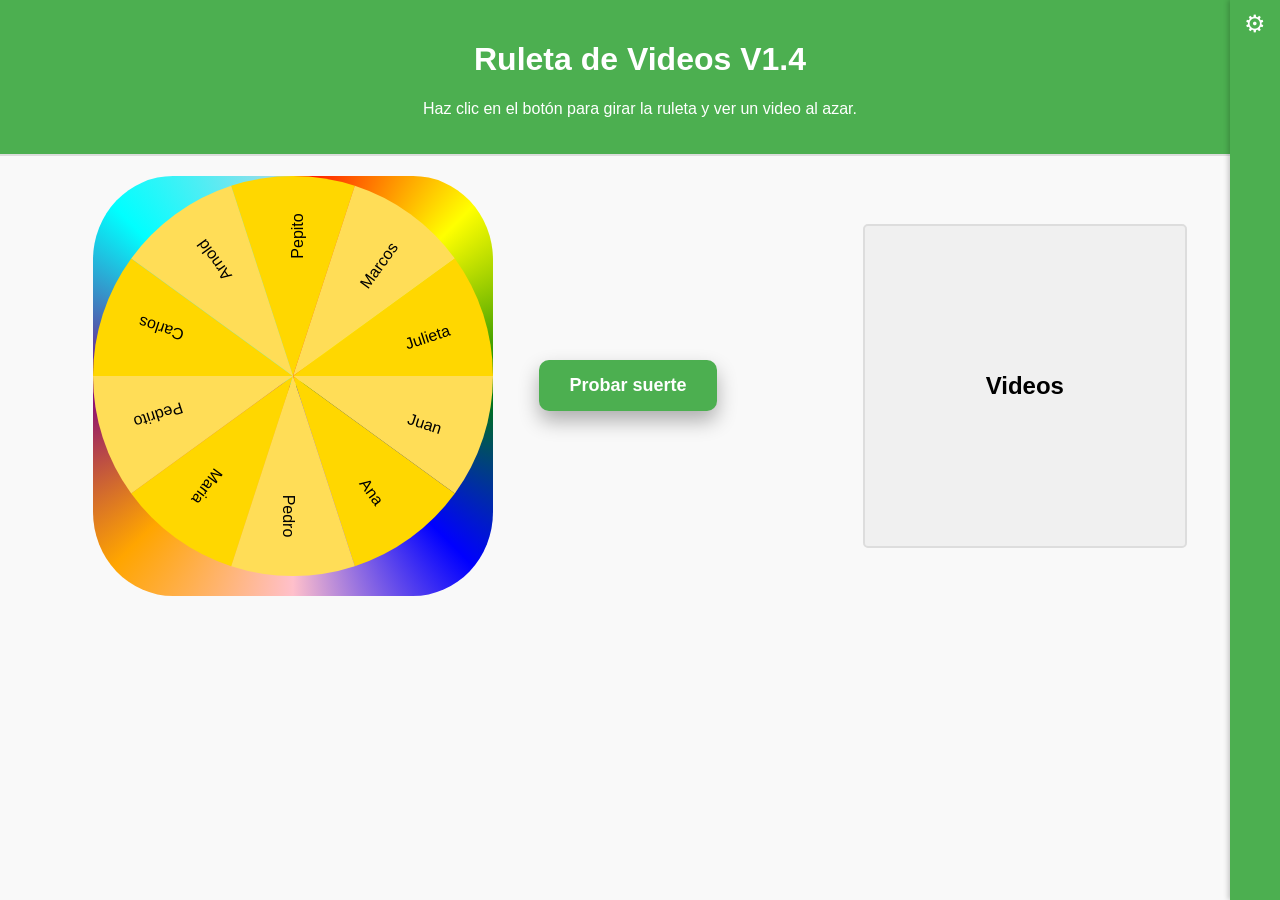
==== index.html @ 7591dea3 "Initial commit of Ruleta de Videos project" ====
<!DOCTYPE html>
<html lang="en">
<head>
  <meta charset="UTF-8">
  <meta name="viewport" content="width=device-width, initial-scale=1.0">
  <title>Ruleta de Videos V1.4</title>
  
<script src="functions.js" defer></script>
<link rel="stylesheet" href="style.css">
  </head>
 <!-- Encabezado -->
 <header id="encabezado">
  <h1>Ruleta de Videos V1.4</h1>
  <p>Haz clic en el botón para girar la ruleta y ver un video al azar.</p>
</header>

<!-- Contenedor principal -->
<main id="contenedor-principal">
  <!-- Ruleta -->
  <section id="ruleta-container">
    <div id="ruleta">
      <canvas id="canvas" width="400" height="400"></canvas>
    </div>
  </section>

  <!-- Botón central -->
  <section id="boton-container">
    <button id="boton-suerte">Probar suerte</button>
  

  </section>

  <!-- Contenedor de video -->
  <section id="video-container">
    <h2>Videos</h2>
    <div id="contenedor-video"></div>
  </section>
  <!-- Sidebar -->
<div id="sidebar">
  <div id="sidebar-toggle">
    <span>&#9881;</span> <!-- Ícono de configuración (⚙) -->
  </div>
  <div id="sidebar-content">
    <button id="resetear-lista">Resetear Lista</button>
  </div>
</div>

  <div id="modal" class="modal">
    <div class="modal-content">
      <h2 id="modal-title">Niño Seleccionado</h2>
      <p id="modal-message">El niño seleccionado es:</p>
      <button id="ver-video">Ver Video</button>
      <button id="cerrar-modal">Cancelar</button>
    </div>
  </div>

</main>

</body>
</html>
---- style.css ----
/* Estilos para la ruleta */
    /* Estilo general */
body {
  font-family: Arial, sans-serif;
  margin: 0;
  padding: 0;
  background-color: #f9f9f9;
}

/* Encabezado */
#encabezado {
  text-align: center;
  padding: 20px;
  background-color: #4CAF50;
  color: white;
  border-bottom: 2px solid #ddd;
}

/* Contenedor principal */
#contenedor-principal {
    display: flex;
    align-items: center;
    margin: 20px;
    flex-wrap: wrap;
    align-content: space-around;
    justify-content: space-around;
  }
/* Ruleta */
#ruleta-container {
  width: 300px;
  display: flex;
  justify-content: center;
  align-items: center;
}
#ruleta {
  width: 420px;
  height: 420px;
  margin-left: 100px;
  border-radius: 20%;
 /* border: 5px solid #000;
  */
  background: conic-gradient(red, yellow, green, blue, pink, orange, purple, cyan, lightblue);
}

/* Botón central */
#boton-container {
  display: flex;
  justify-content: center;
  align-items: center;
}

#boton-suerte {
  background-color: #4CAF50;
  color: white;
  border: none;
  border-radius: 10px;
  padding: 15px 30px;
  font-size: 18px;
  font-weight: bold;
  cursor: pointer;
  box-shadow: 0 10px 20px rgba(0, 0, 0, 0.3);
  transition: transform 0.2s ease, box-shadow 0.2s ease;
  animation: vibrar 1s infinite;
}

#boton-suerte:hover {
  transform: translateY(-10px) scale(1.05);
  box-shadow: 0 15px 30px rgba(0, 0, 0, 0.5);
}
#video-container {
    width: 500px;
    height: 300px;
    border: 2px solid #ddd;
    border-radius: 5px;
    background-color: #f0f0f0;
    padding: 20px;
    display: flex
;
    /* justify-content: center; */
    /* align-items: center; */
}
/* Animación de vibración */
@keyframes vibrar {
  0%, 100% {
    transform: translateX(0);
  }
  25% {
    transform: translateX(-2px);
  }
  50% {
    transform: translateX(2px);
  }
  75% {
    transform: translateX(-2px);
  }
}

/* Contenedor de video */
#video-container {
  width: 300px;
  border: 2px solid #ddd;
  border-radius: 5px;
  background-color: #f0f0f0;
  padding: 10px;
  display: flex;
  justify-content: center;
  align-items: center;
}
/* Estilos para el fondo del modal */
.modal {
  display: none; /* Oculto por defecto */
  position: fixed;
  top: 0;
  left: 0;
  width: 100%;
  height: 100%;
  background-color: rgba(0, 0, 0, 0.5); /* Fondo semi-transparente */
  justify-content: center;
  align-items: center;
  z-index: 1000;
}

/* Estilo del contenido del modal */
.modal-content {
  background-color: white;
  padding: 20px;
  border-radius: 10px;
  box-shadow: 0 5px 15px rgba(0, 0, 0, 0.3);
  text-align: center;
  width: 300px;
}

/* Botones del modal */
.modal-content button {
  background-color: #4CAF50;
  color: white;
  border: none;
  border-radius: 5px;
  padding: 10px 20px;
  margin: 10px;
  cursor: pointer;
  transition: background-color 0.3s ease;
}

.modal-content button:hover {
  background-color: #45a049;
}
  /* Estilo del Sidebar */
#sidebar {
    position: fixed;
    right: 0;
    top: 0;
    width: 50px;
    height: 100%;
    background-color: #4CAF50; /* Color del sidebar */
    display: flex;
    flex-direction: column;
    align-items: center;
    justify-content: flex-start;
    box-shadow: -2px 0 5px rgba(0, 0, 0, 0.2);
    transition: width 0.3s ease;
    overflow: hidden;
  }
  
  #sidebar:hover {
    width: 200px; /* Expandir el sidebar al hacer hover */
  }
  
  /* Contenedor del botón Resetear Lista */
  #sidebar-content {
    margin-top: 50px;
    opacity: 0;
    transition: opacity 0.3s ease;
  }
  
  #sidebar:hover #sidebar-content {
    opacity: 1; /* Mostrar el contenido al expandir */
  }
  
  /* Botón de configuración */
  #sidebar-toggle {
    margin-top: 10px;
    font-size: 24px;
    color: white;
    cursor: pointer;
  }
  
  #sidebar-toggle span {
    display: block;
    transform: rotate(0deg);
    transition: transform 0.3s ease;
  }
  
  #sidebar:hover #sidebar-toggle span {
    transform: rotate(90deg); /* Rotar el ícono al expandir */
  }
  
  /* Estilo del botón Resetear Lista */
  #resetear-lista {
    background-color: white;
    color: #4CAF50;
    border: none;
    border-radius: 5px;
    padding: 10px 20px;
    cursor: pointer;
    font-size: 16px;
    transition: background-color 0.3s ease, color 0.3s ease;
  }
  
  #resetear-lista:hover {
    background-color: #45a049;
    color: white;
  }
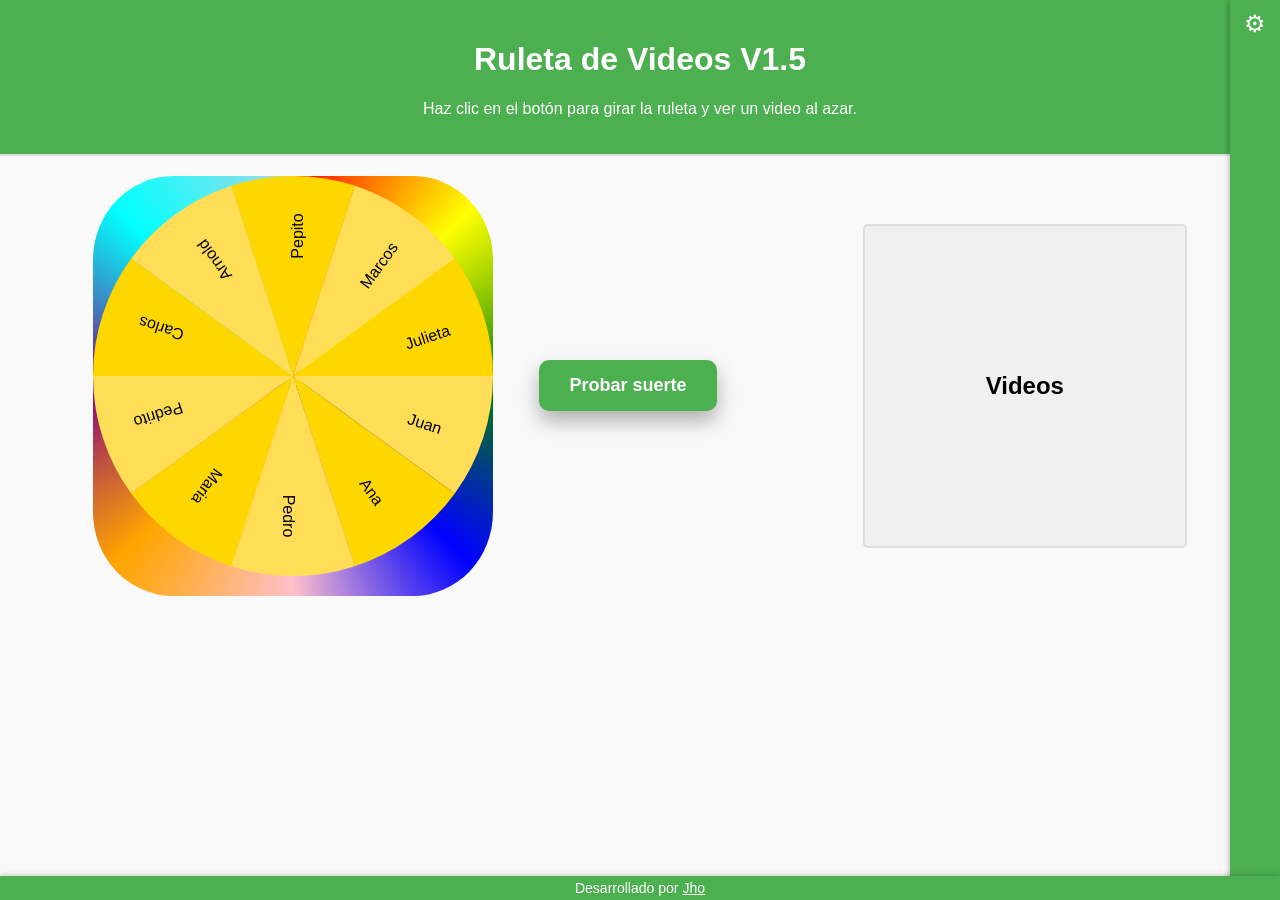
==== commit f8b617b4: "V1.5 Estilo modal:  * Se añadió un fondo de superposición a pantalla completa con negro semitranspar" ====
--- a/index.html
+++ b/index.html
@@ -1,16 +1,17 @@
 <!DOCTYPE html>
 <html lang="en">
 <head>
-  <meta charset="UTF-8">
-  <meta name="viewport" content="width=device-width, initial-scale=1.0">
-  <title>Ruleta de Videos V1.4</title>
+  <meta charset="UTF-8" />
+  <meta name="viewport" content="width=device-width, initial-scale=1.0"/>
+  <title>Ruleta de Videos V1.5</title>
   
-<script src="functions.js" defer></script>
-<link rel="stylesheet" href="style.css">
-  </head>
+  <script src="functions.js" defer></script>
+  <link rel="stylesheet" href="style.css" />
+</head>
+<body>
  <!-- Encabezado -->
  <header id="encabezado">
-  <h1>Ruleta de Videos V1.4</h1>
+  <h1>Ruleta de Videos V1.5</h1>
   <p>Haz clic en el botón para girar la ruleta y ver un video al azar.</p>
 </header>
 
@@ -26,8 +27,6 @@
   <!-- Botón central -->
   <section id="boton-container">
     <button id="boton-suerte">Probar suerte</button>
-  
-
   </section>
 
   <!-- Contenedor de video -->
@@ -36,14 +35,14 @@
     <div id="contenedor-video"></div>
   </section>
   <!-- Sidebar -->
-<div id="sidebar">
-  <div id="sidebar-toggle">
-    <span>&#9881;</span> <!-- Ícono de configuración (⚙) -->
+  <div id="sidebar">
+    <div id="sidebar-toggle">
+      <span>&#9881;</span> <!-- Ícono de configuración (⚙) -->
+    </div>
+    <div id="sidebar-content">
+      <button id="admin-button">Admin</button>
+    </div>
   </div>
-  <div id="sidebar-content">
-    <button id="resetear-lista">Resetear Lista</button>
-  </div>
-</div>
 
   <div id="modal" class="modal">
     <div class="modal-content">
@@ -54,7 +53,37 @@
     </div>
   </div>
 
+  <div id="admin-modal" class="modal">
+    <div class="modal-content">
+      <h2>Admin Module - Lista de Niños</h2>
+      <div id="admin-modal-columns">
+        <div id="admin-left-column">
+          <ul id="admin-list"></ul>
+        </div>
+        <div id="admin-right-column">
+          <h3>Listado de quienes ya salieron</h3>
+          <table id="selected-kids-table" style="border-collapse: collapse; width: 100%;">
+            <tbody>
+            </tbody>
+          </table>
+          <button id="resetear-lista" style="margin-top: 10px; align-self: flex-start;">Resetear Lista</button>
+        </div>
+      </div>
+      <button id="close-admin-modal" style="margin-top: 20px;">Cerrar</button>
+    </div>
+  </div>
+
+  <div id="admin-video-modal" class="modal">
+    <div class="modal-content">
+      <h2>Video del Niño</h2>
+      <div id="admin-video-container"></div>
+      <button id="close-admin-video-modal">Cerrar</button>
+    </div>
+  </div>
+
 </main>
-
+<footer id="footer-bar">
+  Desarrollado por <a href="https://github.com/jhogarcia111/" target="_blank" rel="noopener noreferrer">Jho</a>
+</footer>
 </body>
-</html>+</html>
--- a/style.css
+++ b/style.css
@@ -1,6 +1,5 @@
-
-    /* Estilos para la ruleta */
-    /* Estilo general */
+/* Estilos para la ruleta */
+/* Estilo general */
 body {
   font-family: Arial, sans-serif;
   margin: 0;
@@ -19,13 +18,14 @@
 
 /* Contenedor principal */
 #contenedor-principal {
-    display: flex;
-    align-items: center;
-    margin: 20px;
-    flex-wrap: wrap;
-    align-content: space-around;
-    justify-content: space-around;
-  }
+  display: flex;
+  align-items: center;
+  margin: 20px;
+  flex-wrap: wrap;
+  align-content: space-around;
+  justify-content: space-around;
+}
+
 /* Ruleta */
 #ruleta-container {
   width: 300px;
@@ -38,7 +38,8 @@
   height: 420px;
   margin-left: 100px;
   border-radius: 20%;
- /* border: 5px solid #000;
+  /*
+  border: 5px solid #000;
   */
   background: conic-gradient(red, yellow, green, blue, pink, orange, purple, cyan, lightblue);
 }
@@ -69,20 +70,20 @@
   box-shadow: 0 15px 30px rgba(0, 0, 0, 0.5);
 }
 #video-container {
-    width: 500px;
-    height: 300px;
-    border: 2px solid #ddd;
-    border-radius: 5px;
-    background-color: #f0f0f0;
-    padding: 20px;
-    display: flex
-;
-    /* justify-content: center; */
-    /* align-items: center; */
+  width: 500px;
+  height: 300px;
+  border: 2px solid #ddd;
+  border-radius: 5px;
+  background-color: #f0f0f0;
+  padding: 20px;
+  display: flex;
+  /* justify-content: center; */
+  /* align-items: center; */
 }
 /* Animación de vibración */
 @keyframes vibrar {
-  0%, 100% {
+  0%,
+  100% {
     transform: translateX(0);
   }
   25% {
@@ -113,12 +114,17 @@
   position: fixed;
   top: 0;
   left: 0;
-  width: 100%;
-  height: 100%;
-  background-color: rgba(0, 0, 0, 0.5); /* Fondo semi-transparente */
+  width: 100vw; /* Full viewport width */
+  height: 100vh; /* Full viewport height */
+  background-color: rgba(0, 0, 0, 0.5); /* Semi-transparent black background */
   justify-content: center;
   align-items: center;
   z-index: 1000;
+}
+
+/* Mostrar modal cuando tenga clase 'show' */
+.modal.show {
+  display: flex;
 }
 
 /* Estilo del contenido del modal */
@@ -128,7 +134,10 @@
   border-radius: 10px;
   box-shadow: 0 5px 15px rgba(0, 0, 0, 0.3);
   text-align: center;
-  width: 300px;
+    max-height: 80vh; /* Maximum height relative to viewport */
+  overflow-y: auto; /* Enable vertical scrolling when content overflows */
+  box-sizing: border-box; /* Include padding and border in height calculation */
+  width: 800px;
 }
 
 /* Botones del modal */
@@ -138,77 +147,196 @@
   border: none;
   border-radius: 5px;
   padding: 10px 20px;
-  margin: 10px;
+  margin: 0px 10px 0px 10px;
   cursor: pointer;
   transition: background-color 0.3s ease;
+  margin-left: 0; /* Move elements more to the left */
 }
 
 .modal-content button:hover {
   background-color: #45a049;
 }
-  /* Estilo del Sidebar */
+#admin-button{ 
+  background-color: #efb944;
+    color: white;
+    border: none;
+    border-radius: 10px;
+    padding: 15px 30px;
+    font-size: 18px;
+    font-weight: bold;
+    cursor: pointer;
+    box-shadow: 0 10px 20px rgba(0, 0, 0, 0.3);
+    transition: transform 0.2s ease, box-shadow 0.2s ease;
+    animation: vibrar 1s infinite;
+}
+/* Admin modal styles - single container layout */
+#admin-modal {
+  max-width: 100%;
+  /*width: 90vw;
+  background-color: #fff;*/
+  border-radius: 12px;
+  /*padding: 20px;*/
+  box-shadow: 0 8px 24px rgba(0,0,0,0.2);
+  margin: 0 auto;
+}
+
+/* Remove two-column layout */
+#admin-modal-columns {
+  display: flex;
+  margin-top: 20px;
+}
+
+/* Style the unified container */
+#admin-left-column {
+  background-color: #f9f9f9;
+  border-radius: 8px;
+  padding: 0px 4px 0px 2px;
+  box-shadow: inset 0 0 10px rgba(0,0,0,0.05);
+  max-height: 80%;
+  overflow-y: auto;
+}
+
+#admin-left-column ul {
+  list-style: none;
+  padding: 0;
+  margin: 0;
+}
+
+#admin-left-column ul li {
+ /* padding: 8px 12px;*/
+  border-bottom: 1px solid #ddd;
+  cursor: pointer;
+  transition: background-color 0.3s ease;
+}
+
+#admin-left-column ul li:hover {
+  background-color: #e0f2f1;
+}
+/* Hide the right column since we want a single container */
+#admin-right-column {
+  background-color: #f9f9f9;
+  border-radius: 8px;
+  padding: 15px;
+  box-shadow: inset 0 0 10px rgba(0,0,0,0.05);
+  max-height: 20%;
+  overflow-y: auto;
+}
+#admin-right-column h3 {
+  margin-top: 0;
+  margin-bottom: 10px;
+  font-weight: bold;
+  color: #333;
+}
+/* Adjust table styles if needed */
+#selected-kids-table {
+  width: 100%;
+  border-collapse: separate;
+  border-spacing: 0 8px;
+  background-color: transparent;
+}
+#selected-kids-table tbody tr {
+  background-color: #fff;
+  box-shadow: 0 1px 3px rgba(0,0,0,0.1);
+  border-radius: 6px;
+}
+
+#selected-kids-table td {
+  padding: 3px 15px;
+  text-align: left;
+  font-size: 14px;
+  color: #000;
+  border: none;
+}
+
+/* Estilo del Sidebar */
 #sidebar {
-    position: fixed;
-    right: 0;
-    top: 0;
-    width: 50px;
-    height: 100%;
-    background-color: #4CAF50; /* Color del sidebar */
-    display: flex;
-    flex-direction: column;
-    align-items: center;
-    justify-content: flex-start;
-    box-shadow: -2px 0 5px rgba(0, 0, 0, 0.2);
-    transition: width 0.3s ease;
-    overflow: hidden;
-  }
-  
-  #sidebar:hover {
-    width: 200px; /* Expandir el sidebar al hacer hover */
-  }
-  
-  /* Contenedor del botón Resetear Lista */
-  #sidebar-content {
-    margin-top: 50px;
-    opacity: 0;
-    transition: opacity 0.3s ease;
-  }
-  
-  #sidebar:hover #sidebar-content {
-    opacity: 1; /* Mostrar el contenido al expandir */
-  }
-  
-  /* Botón de configuración */
-  #sidebar-toggle {
-    margin-top: 10px;
-    font-size: 24px;
-    color: white;
-    cursor: pointer;
-  }
-  
-  #sidebar-toggle span {
-    display: block;
-    transform: rotate(0deg);
-    transition: transform 0.3s ease;
-  }
-  
-  #sidebar:hover #sidebar-toggle span {
-    transform: rotate(90deg); /* Rotar el ícono al expandir */
-  }
-  
-  /* Estilo del botón Resetear Lista */
-  #resetear-lista {
-    background-color: white;
-    color: #4CAF50;
-    border: none;
-    border-radius: 5px;
-    padding: 10px 20px;
-    cursor: pointer;
-    font-size: 16px;
-    transition: background-color 0.3s ease, color 0.3s ease;
-  }
-  
-  #resetear-lista:hover {
-    background-color: #45a049;
-    color: white;
-  }+  position: fixed;
+  right: 0;
+  top: 0;
+  width: 50px;
+  height: 100%;
+  background-color: #4CAF50; /* Color del sidebar */
+  display: flex;
+  flex-direction: column;
+  align-items: center;
+  justify-content: flex-start;
+  box-shadow: -2px 0 5px rgba(0, 0, 0, 0.2);
+  transition: width 0.3s ease;
+  overflow: hidden;
+}
+
+#sidebar:hover {
+  width: 200px; /* Expandir el sidebar al hacer hover */
+}
+
+/* Contenedor del botón Resetear Lista */
+#sidebar-content {
+  margin-top: 50px;
+  opacity: 0;
+  transition: opacity 0.3s ease;
+}
+
+#sidebar:hover #sidebar-content {
+  opacity: 1; /* Mostrar el contenido al expandir */
+}
+
+/* Botón de configuración */
+#sidebar-toggle {
+  margin-top: 10px;
+  font-size: 24px;
+  color: white;
+  cursor: pointer;
+}
+
+#sidebar-toggle span {
+  display: block;
+  transform: rotate(0deg);
+  transition: transform 0.3s ease;
+}
+
+#sidebar:hover #sidebar-toggle span {
+  transform: rotate(90deg); /* Rotar el ícono al expandir */
+}
+
+
+#resetear-lista {
+  background-color: #4CAF50;
+  color: white;
+  border: none;
+  border-radius: 8px;
+  padding: 12px 25px;
+  cursor: pointer;
+  font-size: 16px;
+  transition: background-color 0.3s ease;
+  margin-top: 15px;
+  display: inline-block;
+}
+
+#resetear-lista:hover {
+  background-color: #388E3C;
+}
+#footer-bar {
+  position: fixed;
+  bottom: 0;
+  left: 0;
+  width: 100%;
+  height: 24px;
+  background-color: #4CAF50;
+  color: white;
+  font-size: 14px;
+  display: flex;
+  align-items: center;
+  justify-content: center;
+  box-shadow: 0 -1px 5px rgba(0,0,0,0.2);
+  z-index: 1000;
+}
+
+#footer-bar a {
+  color: white;
+  text-decoration: underline;
+  margin-left: 4px;
+}
+
+#footer-bar a:hover {
+  color: #d4d4d4;
+}
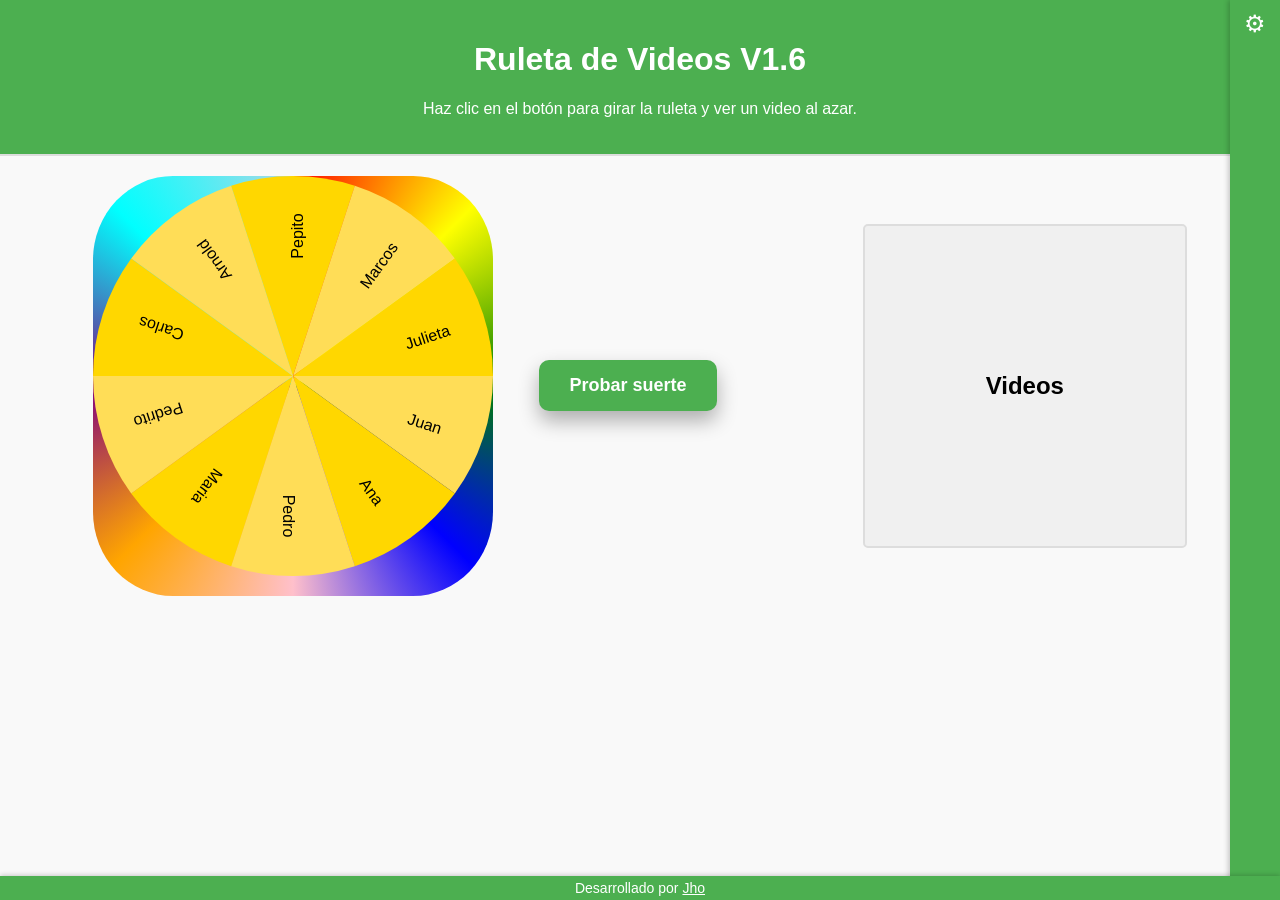
==== commit b37004ac: "V1.6 * Se modificó la función girarRuleta() en functions.js para excluir a los hijos ya seleccionado" ====
--- a/index.html
+++ b/index.html
@@ -3,7 +3,7 @@
 <head>
   <meta charset="UTF-8" />
   <meta name="viewport" content="width=device-width, initial-scale=1.0"/>
-  <title>Ruleta de Videos V1.5</title>
+  <title>Ruleta de Videos V1.6</title>
   
   <script src="functions.js" defer></script>
   <link rel="stylesheet" href="style.css" />
@@ -11,7 +11,7 @@
 <body>
  <!-- Encabezado -->
  <header id="encabezado">
-  <h1>Ruleta de Videos V1.5</h1>
+  <h1>Ruleta de Videos V1.6</h1>
   <p>Haz clic en el botón para girar la ruleta y ver un video al azar.</p>
 </header>
 
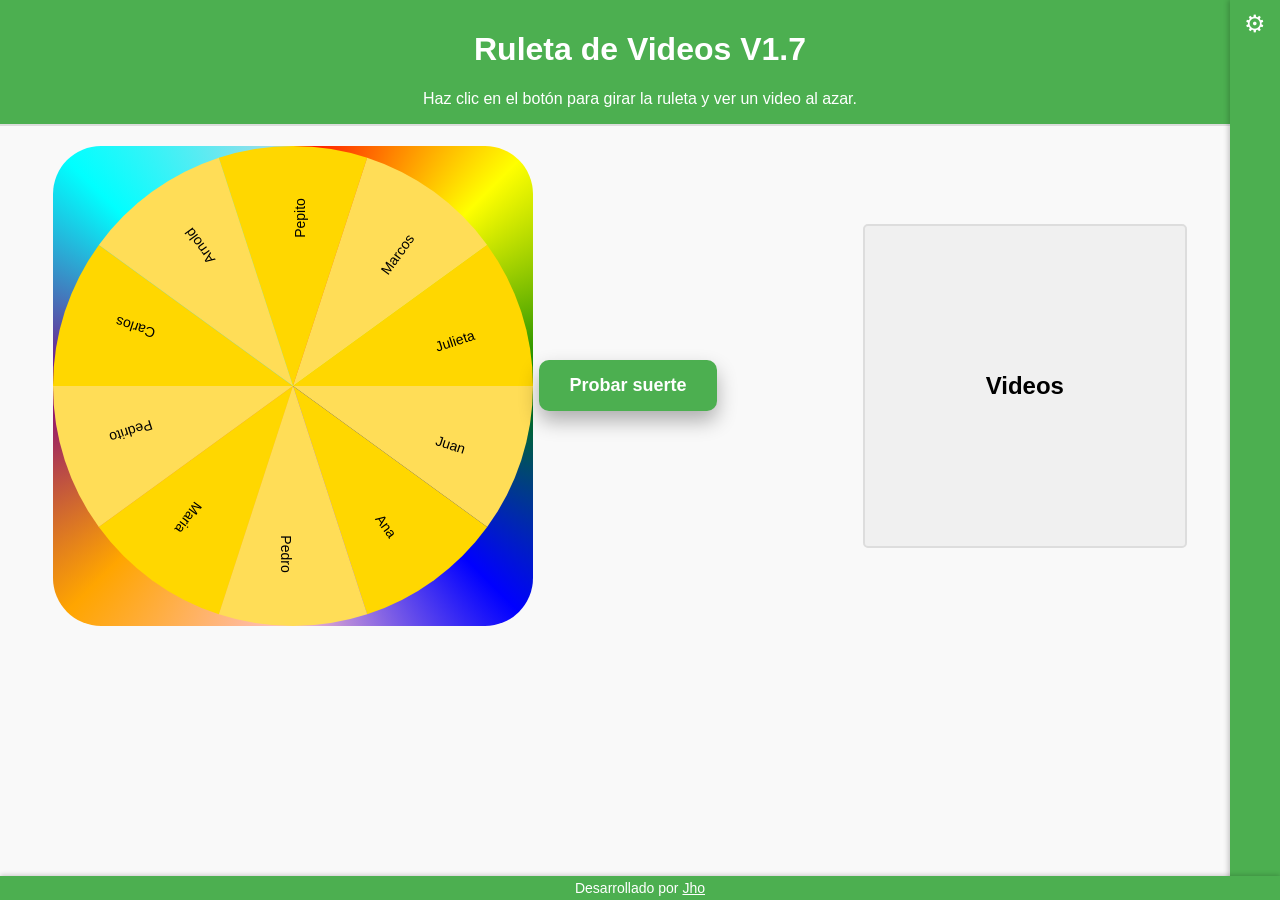
==== commit beeeb96d: "V1.7 1.	Se aumentó el tamaño de la ruleta en un 20%, ajustando el canvas y los radios para mantener " ====
--- a/index.html
+++ b/index.html
@@ -3,7 +3,7 @@
 <head>
   <meta charset="UTF-8" />
   <meta name="viewport" content="width=device-width, initial-scale=1.0"/>
-  <title>Ruleta de Videos V1.6</title>
+  <title>Ruleta de Videos V1.7</title>
   
   <script src="functions.js" defer></script>
   <link rel="stylesheet" href="style.css" />
@@ -11,7 +11,7 @@
 <body>
  <!-- Encabezado -->
  <header id="encabezado">
-  <h1>Ruleta de Videos V1.6</h1>
+  <h1>Ruleta de Videos V1.7</h1>
   <p>Haz clic en el botón para girar la ruleta y ver un video al azar.</p>
 </header>
 
--- a/style.css
+++ b/style.css
@@ -10,7 +10,7 @@
 /* Encabezado */
 #encabezado {
   text-align: center;
-  padding: 20px;
+  padding: 10px 0 0 0;
   background-color: #4CAF50;
   color: white;
   border-bottom: 2px solid #ddd;
@@ -34,13 +34,12 @@
   align-items: center;
 }
 #ruleta {
-  width: 420px;
-  height: 420px;
+  width: 480px;
+  height: 480px;
   margin-left: 100px;
-  border-radius: 20%;
-  /*
-  border: 5px solid #000;
-  */
+  border-radius: 10%;
+  /* border: 5px solid #00*/
+
   background: conic-gradient(red, yellow, green, blue, pink, orange, purple, cyan, lightblue);
 }
 
@@ -70,7 +69,7 @@
   box-shadow: 0 15px 30px rgba(0, 0, 0, 0.5);
 }
 #video-container {
-  width: 500px;
+  width: 40%;
   height: 300px;
   border: 2px solid #ddd;
   border-radius: 5px;
